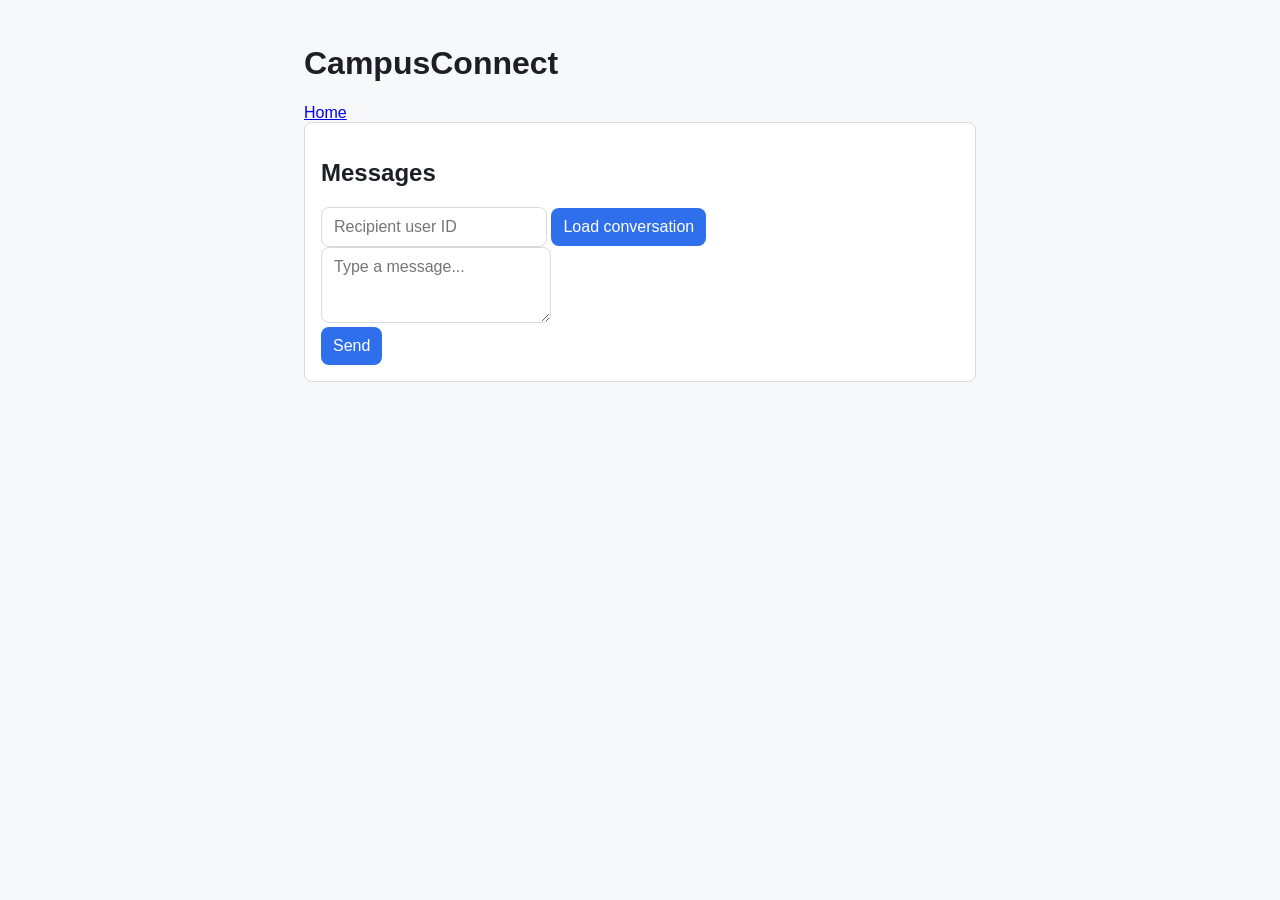
==== frontend/chat.html @ f58e00ba "Added chat page layout" ====
<!DOCTYPE html>
<html lang="en">
<head>
  <meta charset="UTF-8">
  <title>CampusConnect - Messages</title>
  <link rel="stylesheet" href="css/base.css">
</head>
<body>
  <div class="container">
    <h1>CampusConnect</h1>
    <nav>
      <a href="index.html">Home</a>
    </nav>

    <div class="card">
      <h2>Messages</h2>
      <input type="number" id="peer-id" placeholder="Recipient user ID">
      <button id="load-btn">Load conversation</button>
      <div id="messages"></div>

      <textarea id="message-text" placeholder="Type a message..." rows="3"></textarea><br>
      <button id="send-btn">Send</button>
    </div>
  </div>

  <script src="js/api.js"></script>
  <script src="js/crypto.js"></script>
</body>
</html>
---- frontend/css/base.css ----
:root {
  --color-bg: #f7f8fa;
  --color-primary: #2f6feb;
  --color-text: #1c1f26;
  --color-border: #d7dbe0;
  --radius: 8px;
}

* { box-sizing: border-box; }

body {
  margin: 0;
  font-family: -apple-system, "Segoe UI", Roboto, sans-serif;
  background: var(--color-bg);
  color: var(--color-text);
}

.container {
  max-width: 720px;
  margin: 0 auto;
  padding: 24px;
}

input, button, textarea {
  font-family: inherit;
  font-size: 1rem;
  padding: 10px 12px;
  border-radius: var(--radius);
  border: 1px solid var(--color-border);
}

button {
  background: var(--color-primary);
  color: white;
  border: none;
  cursor: pointer;
}

.card {
  background: white;
  border: 1px solid var(--color-border);
  border-radius: var(--radius);
  padding: 16px;
  margin-bottom: 12px;
}
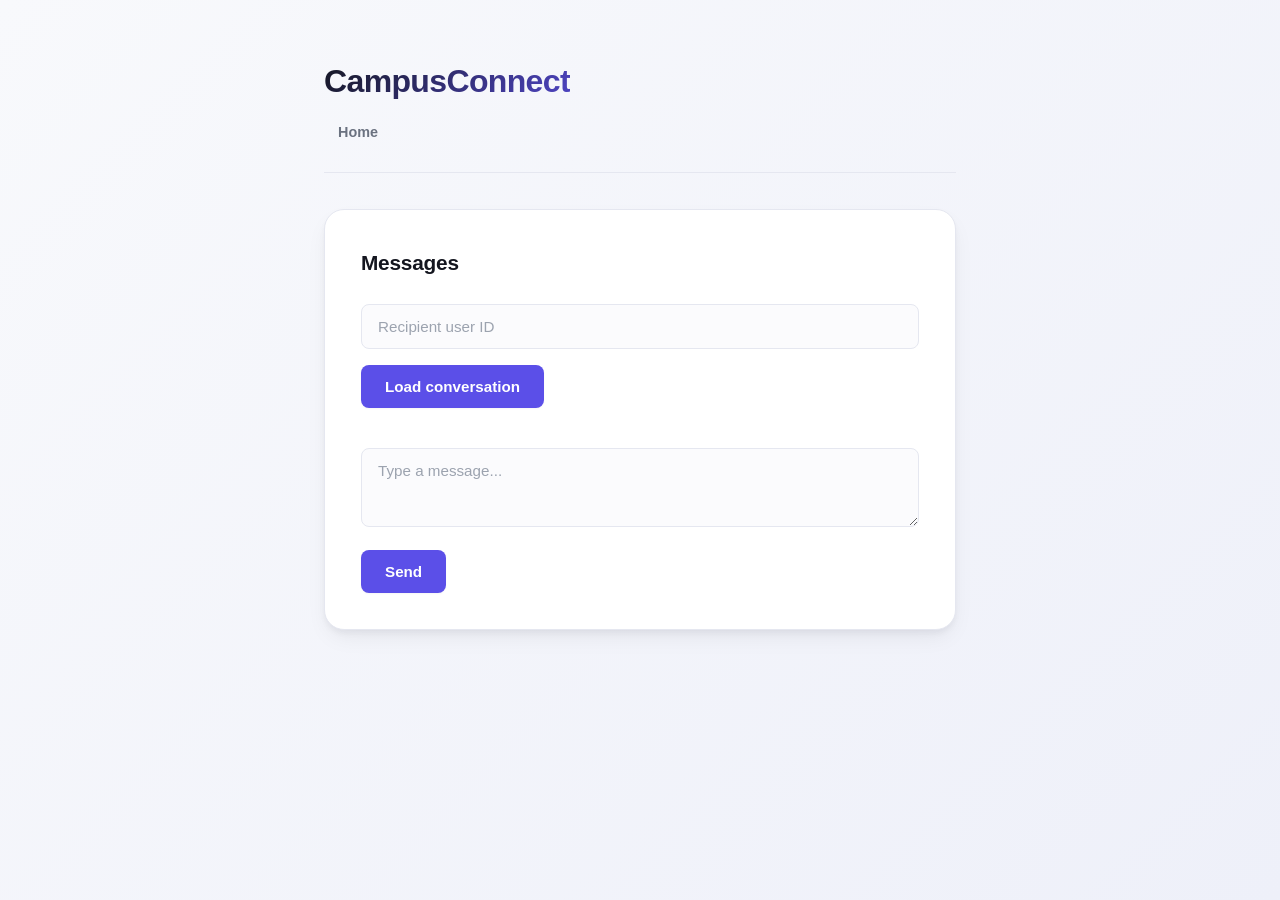
==== commit 2e53fdf4: "Fixed chat page to reuse the session's private keys instead of generating new ones" ====
--- a/frontend/chat.html
+++ b/frontend/chat.html
@@ -25,5 +25,73 @@
 
   <script src="js/api.js"></script>
   <script src="js/crypto.js"></script>
+  <script>
+    let myEncryptionPrivateKey = null;
+    let mySigningPrivateKey = null;
+
+    async function ensureMyKeys() {
+      if (myEncryptionPrivateKey && mySigningPrivateKey) return;
+
+      const encPem = sessionStorage.getItem("enc_private_key");
+      const signPem = sessionStorage.getItem("sign_private_key");
+
+      if (!encPem || !signPem) {
+        throw new Error("No keys found for this session — please log in again.");
+      }
+
+      myEncryptionPrivateKey = await importEncryptionPrivateKey(encPem);
+      mySigningPrivateKey = await importSigningPrivateKey(signPem);
+    }
+
+    document.getElementById("send-btn").addEventListener("click", async () => {
+      const peerId = document.getElementById("peer-id").value;
+      const text = document.getElementById("message-text").value;
+      if (!peerId || !text) return;
+
+      await ensureMyKeys();
+      const recipientKeys = await apiFetch(`/keys/${peerId}`);
+
+      const payload = await encryptMessage(
+        text,
+        recipientKeys.encryption_key,
+        mySigningPrivateKey
+      );
+      payload.receiver_id = parseInt(peerId, 10);
+
+      await apiFetch("/messages/", { method: "POST", body: JSON.stringify(payload) });
+      document.getElementById("message-text").value = "";
+      loadConversation();
+    });
+
+    document.getElementById("load-btn").addEventListener("click", loadConversation);
+
+    async function loadConversation() {
+      const peerId = document.getElementById("peer-id").value;
+      if (!peerId) return;
+
+      await ensureMyKeys();
+      const senderKeys = await apiFetch(`/keys/${peerId}`);
+      const messages = await apiFetch(`/messages/${peerId}`);
+      const container = document.getElementById("messages");
+      container.innerHTML = "";
+
+      for (const msg of messages) {
+        try {
+          const plaintext = await decryptMessage(
+            msg,
+            myEncryptionPrivateKey,
+            senderKeys.signing_key
+          );
+          const p = document.createElement("p");
+          p.textContent = plaintext;
+          container.appendChild(p);
+        } catch (err) {
+          const p = document.createElement("p");
+          p.textContent = "[Unable to decrypt this message]";
+          container.appendChild(p);
+        }
+      }
+    }
+  </script>
 </body>
 </html>
--- a/frontend/css/base.css
+++ b/frontend/css/base.css
@@ -1,45 +1,187 @@
 :root {
-  --color-bg: #f7f8fa;
-  --color-primary: #2f6feb;
-  --color-text: #1c1f26;
-  --color-border: #d7dbe0;
-  --radius: 8px;
+  --color-bg: #f8f9fc;
+  --color-bg-gradient: linear-gradient(135deg, #f8f9fc 0%, #eef0f9 100%);
+  --color-primary: #5b4fe8;
+  --color-primary-dark: #4a3fd1;
+  --color-primary-light: #f0eefd;
+  --color-accent: #22c55e;
+  --color-text: #14161f;
+  --color-text-muted: #6b7280;
+  --color-text-faint: #9ca3af;
+  --color-border: #e5e7f0;
+  --color-card-bg: #ffffff;
+  --radius-sm: 8px;
+  --radius: 14px;
+  --radius-lg: 20px;
+  --shadow-sm: 0 1px 2px rgba(20,22,31,0.04);
+  --shadow: 0 4px 6px -1px rgba(20,22,31,0.05), 0 10px 24px -6px rgba(20,22,31,0.08);
+  --shadow-hover: 0 8px 16px -4px rgba(91,79,232,0.2), 0 4px 8px -2px rgba(20,22,31,0.08);
 }
 
 * { box-sizing: border-box; }
 
 body {
   margin: 0;
-  font-family: -apple-system, "Segoe UI", Roboto, sans-serif;
-  background: var(--color-bg);
+  font-family: -apple-system, "Segoe UI", Roboto, Inter, sans-serif;
+  background: var(--color-bg-gradient);
+  background-attachment: fixed;
+  color: var(--color-text);
+  line-height: 1.6;
+  min-height: 100vh;
+  -webkit-font-smoothing: antialiased;
+}
+
+.container {
+  max-width: 680px;
+  margin: 0 auto;
+  padding: 56px 24px 80px;
+}
+
+h1 {
+  font-size: 2rem;
+  font-weight: 800;
+  letter-spacing: -0.02em;
+  margin: 0 0 6px 0;
+  background: linear-gradient(135deg, var(--color-text) 0%, var(--color-primary) 120%);
+  -webkit-background-clip: text;
+  background-clip: text;
+  -webkit-text-fill-color: transparent;
+  display: inline-block;
+}
+
+h1 + p {
+  color: var(--color-text-muted);
+  font-size: 0.98rem;
+  margin: 0 0 32px 0;
+}
+
+h2 {
+  font-size: 1.3rem;
+  font-weight: 700;
+  letter-spacing: -0.01em;
+  margin: 0 0 24px 0;
   color: var(--color-text);
 }
 
-.container {
-  max-width: 720px;
-  margin: 0 auto;
-  padding: 24px;
+nav {
+  margin-bottom: 36px;
+  padding-bottom: 20px;
+  border-bottom: 1px solid var(--color-border);
+  display: flex;
+  gap: 4px;
+  flex-wrap: wrap;
 }
 
-input, button, textarea {
+nav a {
+  color: var(--color-text-muted);
+  text-decoration: none;
+  font-weight: 600;
+  font-size: 0.9rem;
+  padding: 8px 14px;
+  border-radius: var(--radius-sm);
+  transition: all 0.15s ease;
+}
+
+nav a:hover {
+  color: var(--color-primary);
+  background: var(--color-primary-light);
+}
+
+label {
+  display: block;
+  font-size: 0.82rem;
+  font-weight: 600;
+  color: var(--color-text-muted);
+  margin-bottom: 6px;
+  text-transform: uppercase;
+  letter-spacing: 0.03em;
+}
+
+input, textarea {
   font-family: inherit;
-  font-size: 1rem;
-  padding: 10px 12px;
-  border-radius: var(--radius);
-  border: 1px solid var(--color-border);
+  font-size: 0.95rem;
+  padding: 13px 16px;
+  border-radius: var(--radius-sm);
+  border: 1.5px solid var(--color-border);
+  width: 100%;
+  margin-bottom: 16px;
+  background: #fbfbfd;
+  transition: all 0.15s ease;
+  color: var(--color-text);
+}
+
+input::placeholder, textarea::placeholder {
+  color: var(--color-text-faint);
+}
+
+input:focus, textarea:focus {
+  outline: none;
+  border-color: var(--color-primary);
+  background: white;
+  box-shadow: 0 0 0 4px rgba(91,79,232,0.1);
+}
+
+input[type="file"] {
+  padding: 10px;
+  background: var(--color-primary-light);
+  border-style: dashed;
+  cursor: pointer;
 }
 
 button {
   background: var(--color-primary);
   color: white;
   border: none;
+  font-weight: 600;
+  font-size: 0.95rem;
+  padding: 13px 24px;
+  border-radius: var(--radius-sm);
   cursor: pointer;
+  transition: all 0.15s ease;
+  box-shadow: var(--shadow-sm);
+}
+
+button:hover {
+  background: var(--color-primary-dark);
+  box-shadow: var(--shadow-hover);
+  transform: translateY(-1px);
+}
+
+button:active {
+  transform: translateY(0);
 }
 
 .card {
-  background: white;
+  background: var(--color-card-bg);
   border: 1px solid var(--color-border);
-  border-radius: var(--radius);
-  padding: 16px;
-  margin-bottom: 12px;
+  border-radius: var(--radius-lg);
+  padding: 36px;
+  margin-bottom: 20px;
+  box-shadow: var(--shadow);
+}
+
+#messages, #groups-list, #files-list {
+  margin: 20px 0;
+  display: flex;
+  flex-direction: column;
+  gap: 10px;
+  max-height: 400px;
+  overflow-y: auto;
+}
+
+#messages p, #groups-list p, #files-list p {
+  background: var(--color-primary-light);
+  color: var(--color-text);
+  padding: 12px 16px;
+  border-radius: var(--radius-sm);
+  margin: 0;
+  font-size: 0.9rem;
+  line-height: 1.5;
+  border-left: 3px solid var(--color-primary);
+}
+
+p#login-status, p#register-status {
+  font-size: 0.88rem;
+  color: var(--color-text-muted);
+  margin-top: 8px;
 }
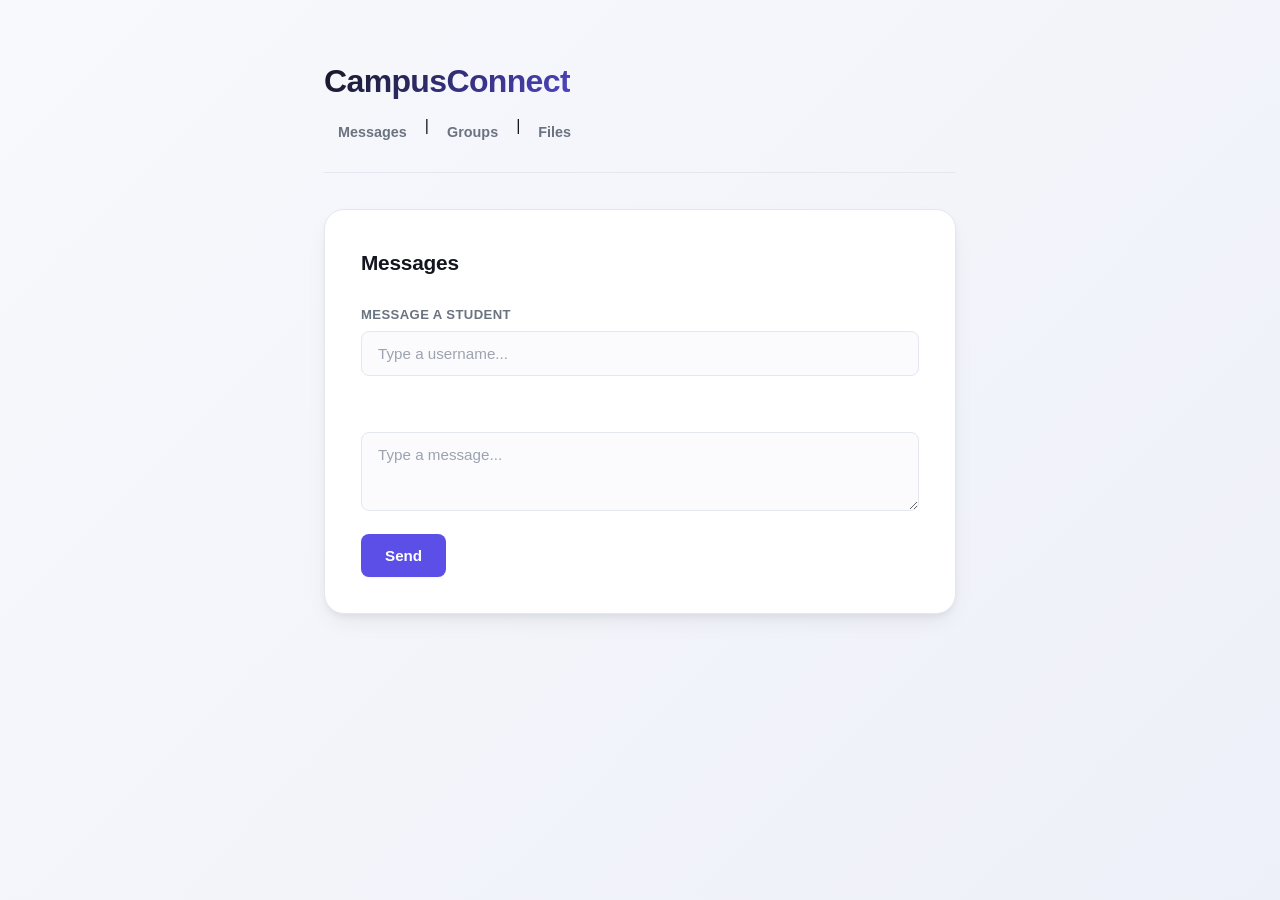
==== commit e5b541dc: "Added username search and message timestamps to chat page" ====
--- a/frontend/chat.html
+++ b/frontend/chat.html
@@ -9,13 +9,20 @@
   <div class="container">
     <h1>CampusConnect</h1>
     <nav>
-      <a href="index.html">Home</a>
+      <a href="chat.html">Messages</a> |
+      <a href="groups.html">Groups</a> |
+      <a href="files.html">Files</a>
     </nav>
 
     <div class="card">
       <h2>Messages</h2>
-      <input type="number" id="peer-id" placeholder="Recipient user ID">
-      <button id="load-btn">Load conversation</button>
+
+      <label for="peer-search">Message a student</label>
+      <input type="text" id="peer-search" placeholder="Type a username...">
+      <div id="search-results" style="margin-bottom: 16px;"></div>
+      <input type="hidden" id="peer-id">
+      <p id="chatting-with" style="font-size: 0.9rem; color: var(--color-text-muted);"></p>
+
       <div id="messages"></div>
 
       <textarea id="message-text" placeholder="Type a message..." rows="3"></textarea><br>
@@ -43,6 +50,38 @@
       mySigningPrivateKey = await importSigningPrivateKey(signPem);
     }
 
+    let searchTimeout = null;
+    document.getElementById("peer-search").addEventListener("input", (e) => {
+      clearTimeout(searchTimeout);
+      const query = e.target.value.trim();
+      const resultsDiv = document.getElementById("search-results");
+
+      if (!query) {
+        resultsDiv.innerHTML = "";
+        return;
+      }
+
+      searchTimeout = setTimeout(async () => {
+        const results = await apiFetch(`/auth/search?q=${encodeURIComponent(query)}`);
+        resultsDiv.innerHTML = "";
+        results.forEach(user => {
+          const btn = document.createElement("button");
+          btn.textContent = user.username;
+          btn.type = "button";
+          btn.style.marginRight = "8px";
+          btn.style.marginBottom = "8px";
+          btn.addEventListener("click", () => {
+            document.getElementById("peer-id").value = user.id;
+            document.getElementById("peer-search").value = "";
+            document.getElementById("chatting-with").textContent = `Chatting with ${user.username}`;
+            resultsDiv.innerHTML = "";
+            loadConversation();
+          });
+          resultsDiv.appendChild(btn);
+        });
+      }, 300);
+    });
+
     document.getElementById("send-btn").addEventListener("click", async () => {
       const peerId = document.getElementById("peer-id").value;
       const text = document.getElementById("message-text").value;
@@ -63,7 +102,15 @@
       loadConversation();
     });
 
-    document.getElementById("load-btn").addEventListener("click", loadConversation);
+    function formatTimestamp(isoString) {
+      const date = new Date(isoString);
+      return date.toLocaleString([], {
+        month: "short",
+        day: "numeric",
+        hour: "2-digit",
+        minute: "2-digit",
+      });
+    }
 
     async function loadConversation() {
       const peerId = document.getElementById("peer-id").value;
@@ -76,20 +123,29 @@
       container.innerHTML = "";
 
       for (const msg of messages) {
+        const wrapper = document.createElement("div");
+        const p = document.createElement("p");
+        const time = document.createElement("span");
+        time.style.display = "block";
+        time.style.fontSize = "0.75rem";
+        time.style.color = "var(--color-text-muted)";
+        time.style.marginTop = "4px";
+        time.textContent = formatTimestamp(msg.created_at);
+
         try {
           const plaintext = await decryptMessage(
             msg,
             myEncryptionPrivateKey,
             senderKeys.signing_key
           );
-          const p = document.createElement("p");
           p.textContent = plaintext;
-          container.appendChild(p);
         } catch (err) {
-          const p = document.createElement("p");
           p.textContent = "[Unable to decrypt this message]";
-          container.appendChild(p);
         }
+
+        wrapper.appendChild(p);
+        wrapper.appendChild(time);
+        container.appendChild(wrapper);
       }
     }
   </script>
